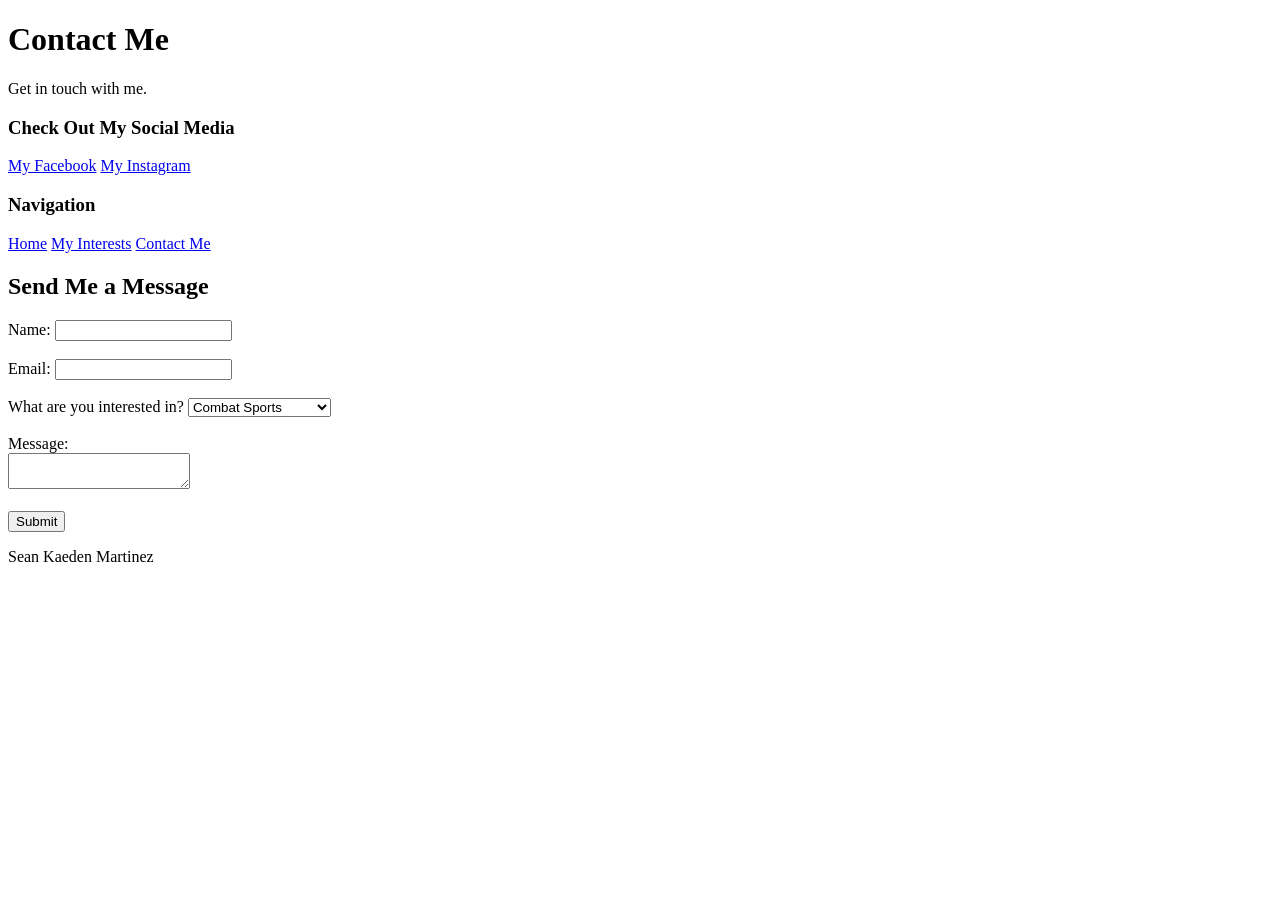
==== contact_me.html @ e06e25e4 "Added contact_me, added videos meeting requirements" ====
<!DOCTYPE html>
<html lang="en">

<head>
    <meta charset="UTF-8">
    <title>Contact Me - Sean Kaeden Martinez</title>
</head>

<body>

    <header>
        <h1>Contact Me</h1>
        <p>Get in touch with me.</p>

        <h3>Check Out My Social Media</h3>
        <p>
            <a href="https://www.facebook.com/kaeden.martinez.3">My Facebook</a>
            <a href="https://instagram.com/kden_.07">My Instagram</a>
        </p>
    </header>

    <h3>Navigation</h3>
    <nav>
        <a href="index.html">Home</a>
        <a href="interests_projects.html">My Interests</a>
        <a href="contact.html">Contact Me</a>
    </nav>

    <main>

        <section>
            <h2>Send Me a Message</h2>

            <form>
                <label for="name">Name:</label>
                <input type="text" id="name" name="name">

                <br><br>

                <label for="email">Email:</label>
                <input type="email" id="email" name="email">

                <br><br>

                <label for="interest">What are you interested in?</label>
                <select id="interest" name="interest">
                    <option value="combat-sports">Combat Sports</option>
                    <option value="motorcycles">Custom Motorcycles</option>
                    <option value="graphic-design">Graphic Design</option>
                    <option value="cinematography">Cinematography</option>
                    <option value="cinematography">Other</option>
                </select>

                <br><br>

                <label for="message">Message:</label>
                <br>
                <textarea id="message" name="message"></textarea>

                <br><br>

                <input type="submit" value="Submit">
            </form>

        </section>

    </main>

    <footer>
        <p>Sean Kaeden Martinez</p>
    </footer>

</body>

</html>
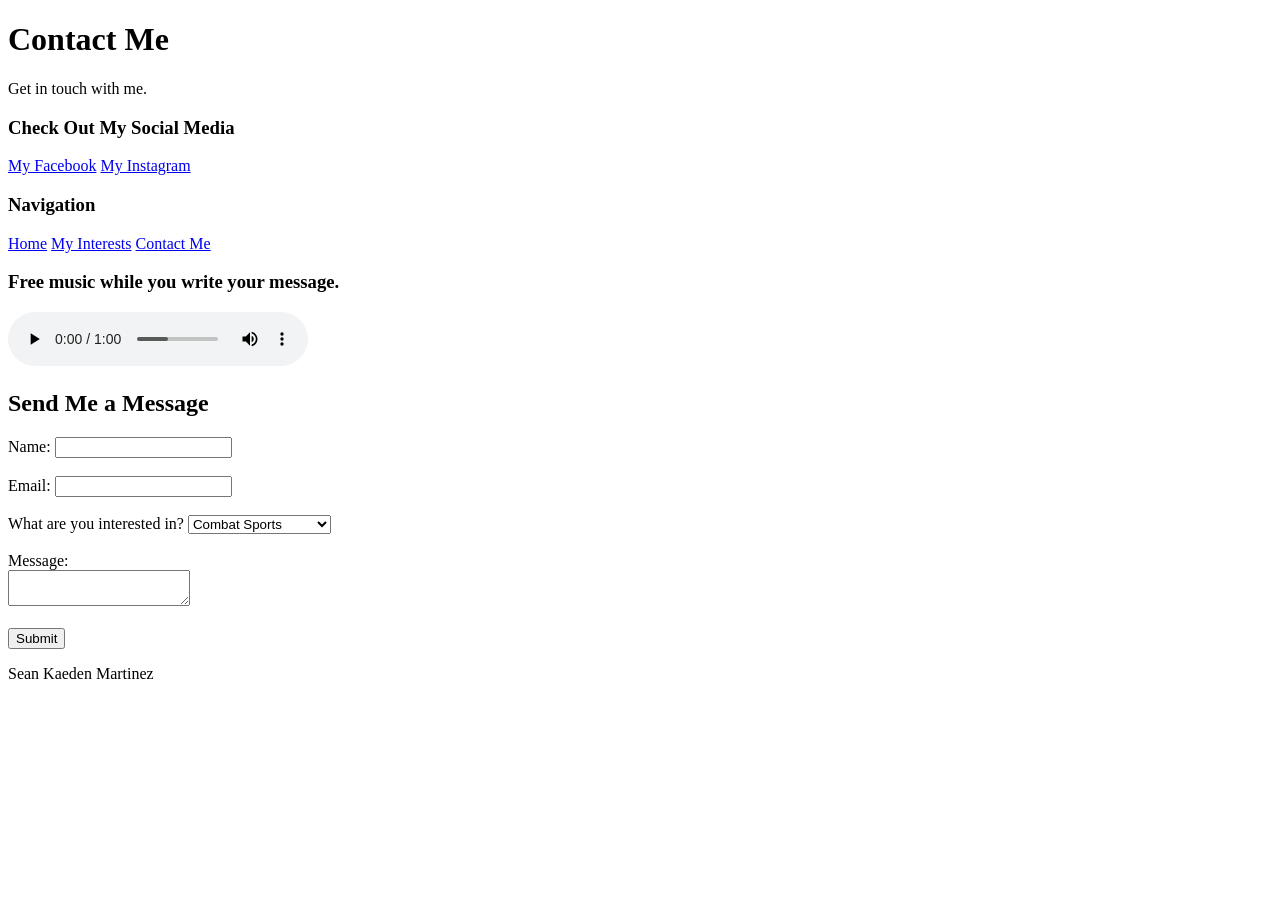
==== commit f7b1662e: "added music" ====
--- a/contact_me.html
+++ b/contact_me.html
@@ -25,6 +25,11 @@
         <a href="interests_projects.html">My Interests</a>
         <a href="contact.html">Contact Me</a>
     </nav>
+
+    <h3>Free music while you write your message.</h3>
+    <audio controls loop>
+        <source src="audio/Elevator_Music.mp3" type="audio/mpeg">
+    </audio>
 
     <main>
 
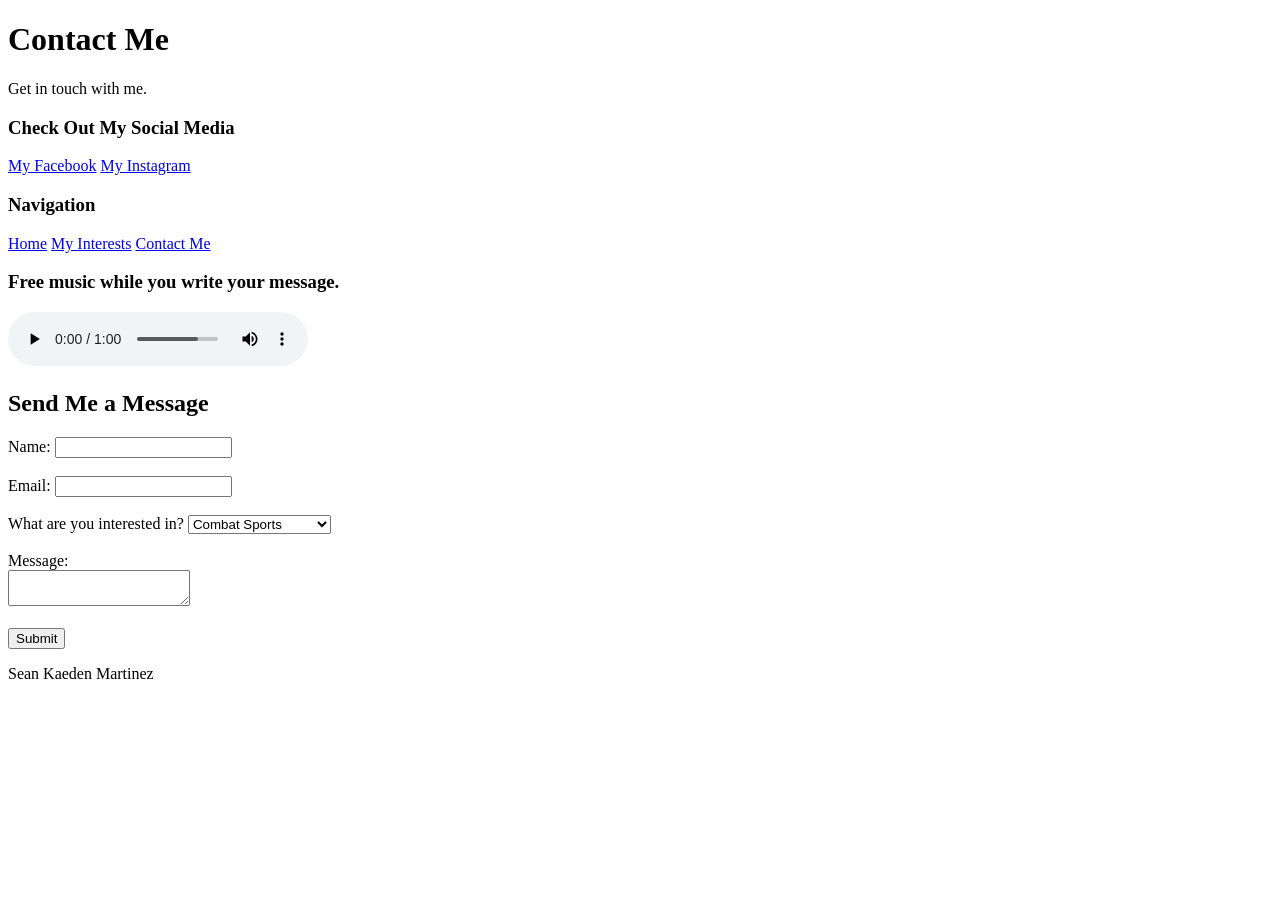
==== commit 4b518fbe: "fixed "contact_me.html"" ====
--- a/contact_me.html
+++ b/contact_me.html
@@ -23,7 +23,7 @@
     <nav>
         <a href="index.html">Home</a>
         <a href="interests_projects.html">My Interests</a>
-        <a href="contact.html">Contact Me</a>
+        <a href="contact_me.html">Contact Me</a>
     </nav>
 
     <h3>Free music while you write your message.</h3>
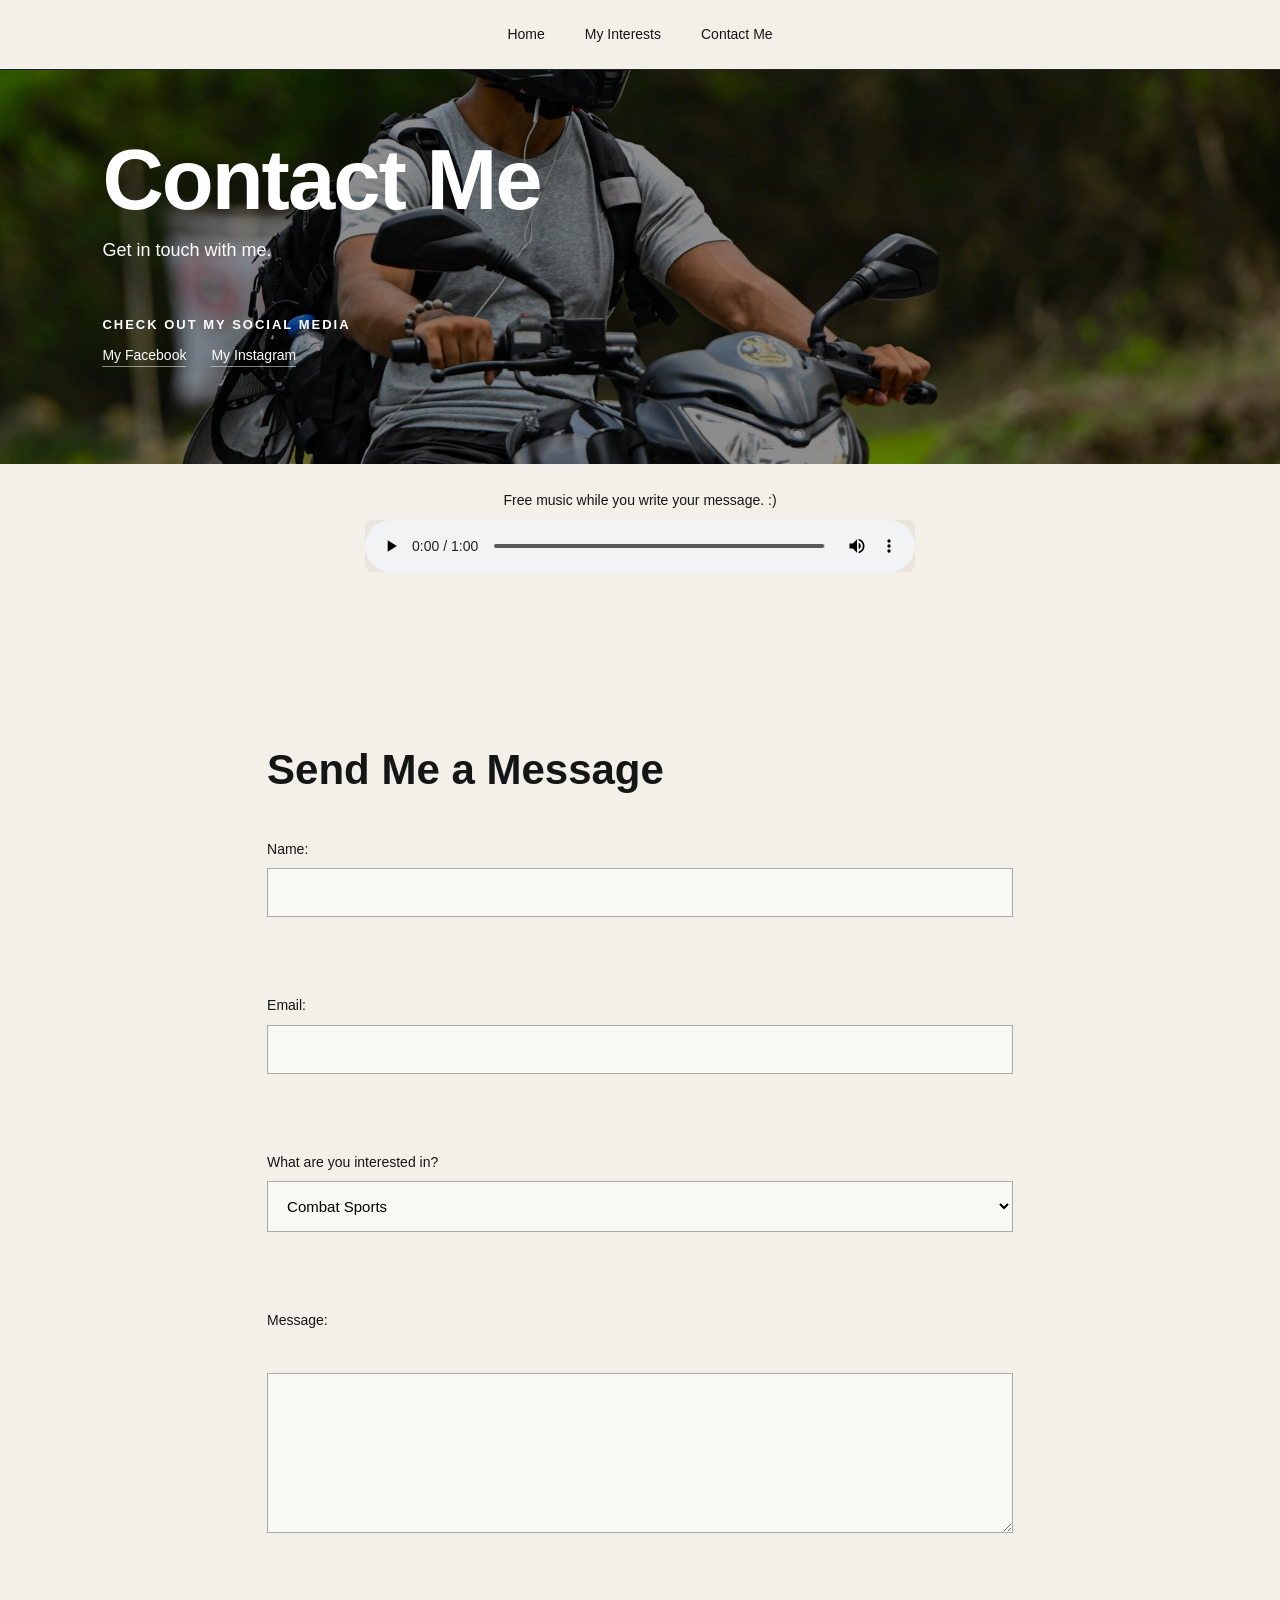
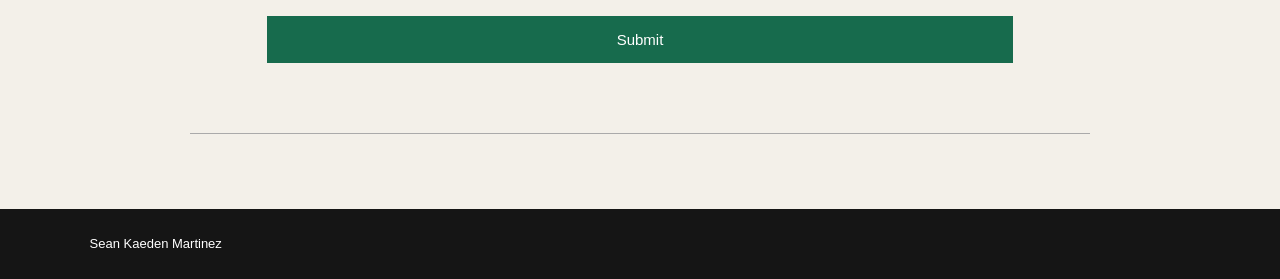
==== commit e7407632: "css styling + a few additions" ====
--- a/contact_me.html
+++ b/contact_me.html
@@ -4,6 +4,7 @@
 <head>
     <meta charset="UTF-8">
     <title>Contact Me - Sean Kaeden Martinez</title>
+        <link rel="stylesheet" href="styles.css">
 </head>
 
 <body>
@@ -19,14 +20,13 @@
         </p>
     </header>
 
-    <h3>Navigation</h3>
-    <nav>
+    <nav>   
         <a href="index.html">Home</a>
         <a href="interests_projects.html">My Interests</a>
         <a href="contact_me.html">Contact Me</a>
     </nav>
 
-    <h3>Free music while you write your message.</h3>
+    <h3>Free music while you write your message. :)</h3>
     <audio controls loop>
         <source src="audio/Elevator_Music.mp3" type="audio/mpeg">
     </audio>
--- a/styles.css
+++ b/styles.css
@@ -0,0 +1,483 @@
+* {
+    box-sizing: border-box;
+}
+
+html {
+    scroll-behavior: smooth;
+}
+
+body {
+    margin: 0;
+    min-height: 100vh;
+    background: #f3f0e9;
+    color: #151515;
+    font-family: Arial, Helvetica, sans-serif;
+    line-height: 1.6;
+
+    display: flex;
+    flex-direction: column;
+}
+
+/* page layout */
+header {
+    order: 2;
+}
+
+nav {
+    order: 1;
+}
+
+main,
+body > section {
+    order: 3;
+}
+
+footer {
+    order: 4;
+}
+
+/* Hide the extra navigation heading */
+body > h3 {
+    display: none;
+}
+
+/* header */
+header {
+    min-height: 480px;
+    padding: 70px 8%;
+    color: white;
+
+    display: flex;
+    flex-direction: column;
+    justify-content: center;
+
+    background:
+        linear-gradient(
+            90deg,
+            rgba(0, 0, 0, 0.68),
+            rgba(0, 0, 0, 0.20)
+        ),
+        url("images/IMG_5223.jpeg");
+
+    background-size: cover;
+    background-position: center;
+}
+
+header h1 {
+    max-width: 700px;
+    margin: 0 0 15px;
+
+    font-size: clamp(48px, 7vw, 85px);
+    line-height: 0.95;
+    letter-spacing: -2px;
+}
+
+header > p {
+    max-width: 550px;
+    margin: 0 0 25px;
+    font-size: 18px;
+}
+
+header h3 {
+    margin: 25px 0 5px;
+    font-size: 13px;
+    text-transform: uppercase;
+    letter-spacing: 2px;
+}
+
+header a {
+    color: white;
+    margin-right: 20px;
+    padding-bottom: 3px;
+
+    font-size: 14px;
+    text-decoration: none;
+
+    border-bottom: 1px solid rgba(255, 255, 255, 0.5);
+}
+
+header a:hover {
+    border-bottom-color: white;
+}
+
+/* navigation */
+nav {
+    width: 100%;
+    min-height: 70px;
+    padding: 0 5%;
+
+    display: flex;
+    align-items: center;
+    justify-content: center;
+    gap: 40px;
+
+    background: #f3f0e9;
+    border-bottom: 1px solid #222;
+}
+
+nav a {
+    position: relative;
+    padding: 23px 0;
+
+    color: #151515;
+    font-size: 14px;
+    text-decoration: none;
+}
+
+nav a::after {
+    content: "";
+    position: absolute;
+    left: 0;
+    bottom: 17px;
+
+    width: 0;
+    height: 1px;
+
+    background: #176b4d;
+    transition: width 0.2s ease;
+}
+
+nav a:hover::after {
+    width: 100%;
+}
+
+/* main content */
+main,
+section {
+    width: 100%;
+}
+
+/* about section */
+#about {
+    padding: 75px 7% 80px;
+
+    display: grid;
+    grid-template-columns: repeat(6, 1fr);
+    gap: 10px;
+
+    border-bottom: 1px solid #222;
+}
+
+#about h2 {
+    grid-column: 1 / -1;
+    margin: 0 0 10px;
+
+    font-size: 38px;
+    line-height: 1.1;
+}
+
+#about img {
+    width: 100% !important;
+    height: 220px !important;
+    margin: 0;
+
+    object-fit: cover;
+}
+
+#about img:nth-of-type(1) {
+    grid-column: span 2;
+}
+
+#about img:nth-of-type(2),
+#about img:nth-of-type(3),
+#about img:nth-of-type(4),
+#about img:nth-of-type(5) {
+    grid-column: span 1;
+}
+
+#about p {
+    grid-column: span 3;
+    max-width: 650px;
+    margin: 25px 0 0;
+    font-size: 16px;
+}
+
+/* interests */
+#interests {
+    padding: 70px 7%;
+}
+
+#interests h2 {
+    margin: 0 0 30px;
+    font-size: 36px;
+    line-height: 1.1;
+}
+
+#interests table {
+    width: 100%;
+    border-collapse: collapse;
+    font-size: 15px;
+}
+
+#interests tr {
+    border-top: 1px solid #aaa;
+}
+
+#interests tr:last-child {
+    border-bottom: 1px solid #aaa;
+}
+
+#interests td {
+    padding: 22px 10px;
+}
+
+#interests td:first-child {
+    width: 35%;
+    font-size: 20px;
+    font-weight: bold;
+}
+
+#interests a {
+    color: #151515;
+    text-decoration: none;
+}
+
+#interests a:hover {
+    color: #176b4d;
+}
+
+/* interests and projects page */
+body:has(#combat-sports) header {
+    min-height: 300px;
+
+    background:
+        linear-gradient(
+            rgba(0, 0, 0, 0.55),
+            rgba(0, 0, 0, 0.55)
+        ),
+        url("images/IMG_2825.jpeg");
+
+    background-size: cover;
+    background-position: center;
+}
+
+body:has(#combat-sports) header h1 {
+    font-size: clamp(45px, 6vw, 75px);
+}
+
+/* section navigation */
+#navigation {
+    padding: 25px 7%;
+
+    display: flex;
+    align-items: center;
+    flex-wrap: wrap;
+    gap: 25px;
+
+    background: #e9e5dd;
+    border-bottom: 1px solid #aaa;
+}
+
+#navigation h2 {
+    display: none;
+}
+
+#navigation p {
+    margin: 0;
+}
+
+#navigation a {
+    color: #151515;
+    font-size: 14px;
+    text-decoration: none;
+}
+
+#navigation a:hover {
+    color: #176b4d;
+}
+
+/* content sections */
+main > section {
+    padding: 70px 7%;
+    border-bottom: 1px solid #aaa;
+}
+
+main > section h2 {
+    margin: 0 0 15px;
+    font-size: 38px;
+    line-height: 1.1;
+}
+
+main > section p {
+    max-width: 750px;
+    margin-bottom: 30px;
+    font-size: 16px;
+}
+
+main > section h3 {
+    margin: 35px 0 15px;
+
+    font-size: 13px;
+    text-transform: uppercase;
+    letter-spacing: 2px;
+}
+
+/* videos */
+main > section video {
+    width: 350px;
+    max-width: 100%;
+    height: auto !important;
+    margin: 0 8px 8px 0;
+
+    object-fit: contain;
+    vertical-align: top;
+    background: #111;
+}
+
+/* photos */
+main > section img {
+    width: 350px;
+    max-width: 100%;
+    height: 220px !important;
+    margin: 0 8px 8px 0;
+
+    object-fit: cover;
+    vertical-align: top;
+}
+
+/* individual sections */
+#combat-sports {
+    background: #f3f0e9;
+}
+
+#motorcycles {
+    background: #eae7df;
+}
+
+#graphic-design {
+    background: #f3f0e9;
+}
+
+#cinematography {
+    min-height: 350px;
+    background: #eae7df;
+}
+
+/* contact page header */
+body:has(form) header {
+    min-height: 330px;
+
+    background:
+        linear-gradient(
+            rgba(0, 0, 0, 0.45),
+            rgba(0, 0, 0, 0.45)
+        ),
+        url("images/IMG_5223.jpeg");
+
+    background-size: cover;
+    background-position: center;
+}
+
+/* elevator music */
+body:has(audio) > h3 {
+    order: 2;
+
+    display: block;
+
+    width: 90%;
+    max-width: 550px;
+
+    margin: 25px auto 8px;
+
+    color: #151515;
+    font-size: 14px;
+    font-weight: normal;
+    text-align: center;
+}
+
+body > audio {
+    order: 2;
+
+    display: block;
+
+    width: 90%;
+    max-width: 550px;
+    height: 52px;
+
+    margin: 0 auto 30px;
+
+    border-radius: 8px;
+    background: #e9e5dd;
+}
+
+/* contact page */
+body:has(form) main {
+    padding: 75px 7%;
+}
+
+body:has(form) main section {
+    max-width: 900px;
+    margin: auto;
+}
+
+body:has(form) main h2 {
+    margin-bottom: 35px;
+    font-size: 42px;
+}
+
+/* form */
+form {
+    display: flex;
+    flex-direction: column;
+    gap: 8px;
+}
+
+form label {
+    margin-top: 10px;
+    font-size: 14px;
+}
+
+form input,
+form select,
+form textarea {
+    width: 100%;
+    padding: 15px;
+
+    font-family: inherit;
+    font-size: 15px;
+
+    background: #faf8f3;
+    border: 1px solid #aaa;
+    border-radius: 0;
+}
+
+form textarea {
+    min-height: 160px;
+    resize: vertical;
+}
+
+form input:focus,
+form select:focus,
+form textarea:focus {
+    outline: none;
+    border-color: #176b4d;
+}
+
+/* submit button */
+form input[type="submit"] {
+    margin-top: 15px;
+
+    background: #176b4d;
+    color: white;
+
+    border: none;
+    cursor: pointer;
+
+    transition: 0.2s;
+}
+
+form input[type="submit"]:hover {
+    background: #0d5039;
+}
+
+/* footer */
+footer {
+    padding: 25px 7%;
+    background: #151515;
+    color: white;
+}
+
+footer p {
+    margin: 0;
+    font-size: 13px;
+}
